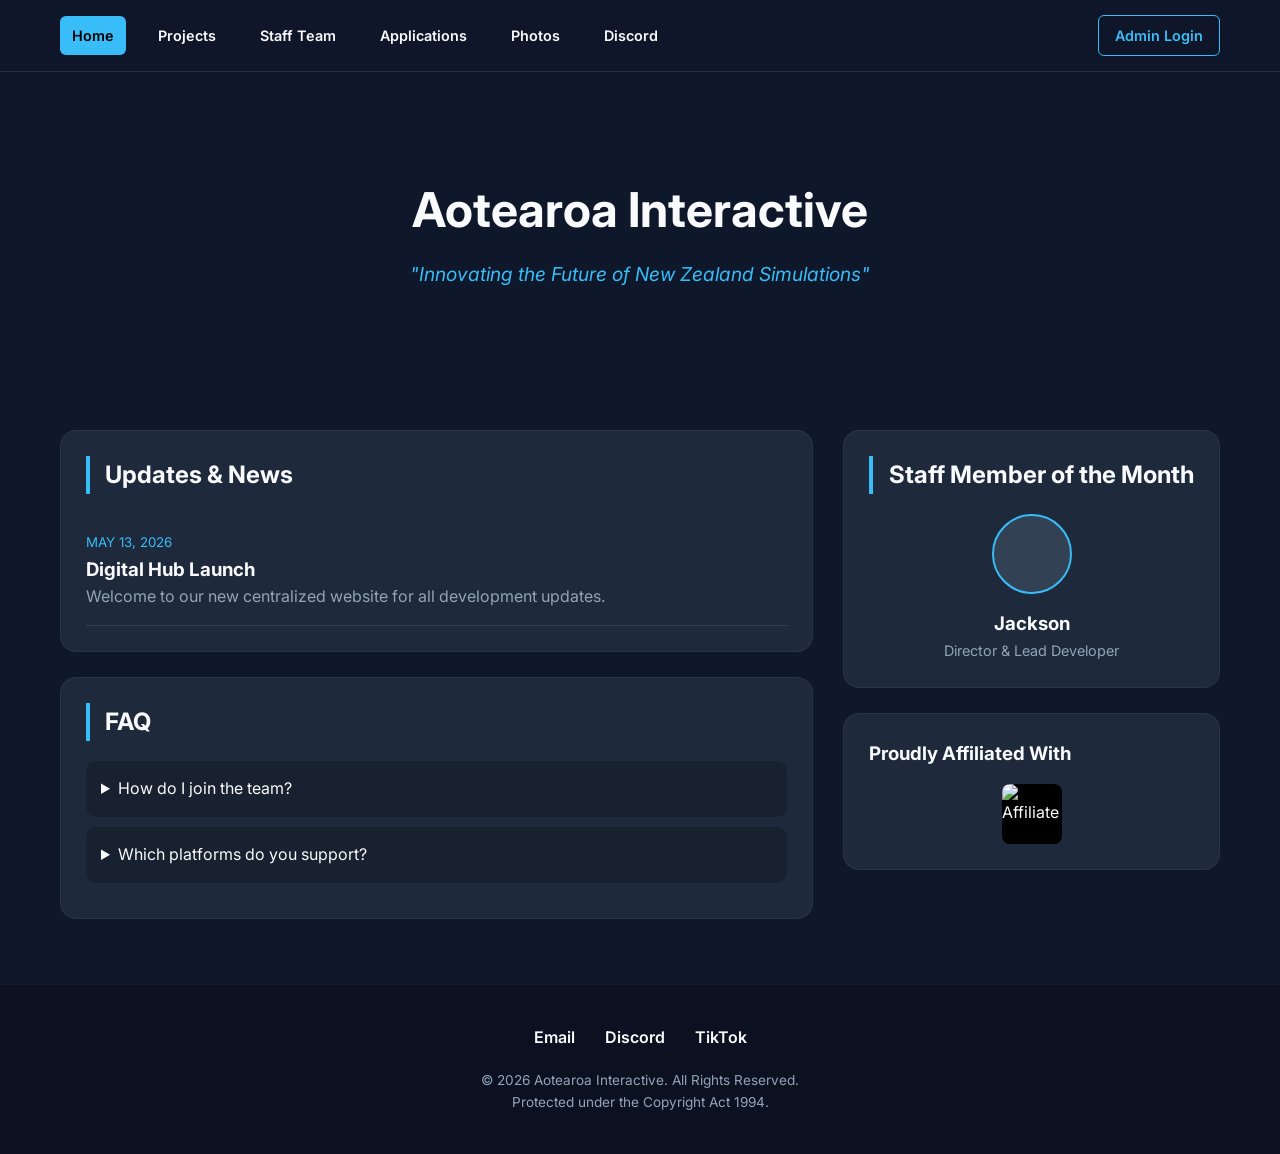
==== index.html @ 5aaaf2c0 "Add files via upload" ====
<!DOCTYPE html>
<html lang="en">
<head>
    <meta charset="UTF-8">
    <meta name="viewport" content="width=device-width, initial-scale=1.0">
    <title>Aotearoa Interactive | Home</title>
    <link href="https://fonts.googleapis.com/css2?family=Inter:wght@400;600;800&display=swap" rel="stylesheet">
    <style>
        :root { --bg: #0f172a; --card: #1e293b; --accent: #38bdf8; --text: #f8fafc; --muted: #94a3b8; }
        * { margin: 0; padding: 0; box-sizing: border-box; }
        body { font-family: 'Inter', sans-serif; background: var(--bg); color: var(--text); line-height: 1.6; }
        
        /* Navigation */
        header { position: sticky; top: 0; z-index: 1000; background: rgba(15, 23, 42, 0.8); backdrop-filter: blur(12px); border-bottom: 1px solid rgba(255,255,255,0.1); padding: 15px 0; }
        .nav-container { max-width: 1200px; margin: 0 auto; display: flex; align-items: center; justify-content: space-between; padding: 0 20px; }
        .nav-links { display: flex; gap: 20px; }
        .nav-links a { color: var(--text); text-decoration: none; font-weight: 600; font-size: 0.9rem; padding: 8px 12px; border-radius: 6px; transition: 0.3s; }
        .nav-links a:hover, .nav-links a.active { background: var(--accent); color: #000; }
        .admin-login { border: 1px solid var(--accent); padding: 8px 16px; border-radius: 6px; text-decoration: none; color: var(--accent); font-weight: 600; font-size: 0.9rem; transition: 0.3s; }
        .admin-login:hover { background: var(--accent); color: #000; }

        /* Content */
        .hero { text-align: center; padding: 100px 20px; background: linear-gradient(rgba(15, 23, 42, 0.7), var(--bg)), url('header-bg.jpg') center/cover; }
        .hero h1 { font-size: 3rem; margin-bottom: 10px; }
        .hero p { color: var(--accent); font-style: italic; font-size: 1.2rem; }
        .container { max-width: 1200px; margin: 40px auto; display: grid; grid-template-columns: 2fr 1fr; gap: 30px; padding: 0 20px; }
        .card { background: var(--card); padding: 25px; border-radius: 16px; margin-bottom: 25px; border: 1px solid rgba(255,255,255,0.05); }
        .section-title { font-size: 1.5rem; margin-bottom: 20px; border-left: 4px solid var(--accent); padding-left: 15px; }

        /* News & FAQ */
        .news-item { border-bottom: 1px solid rgba(255,255,255,0.1); padding: 15px 0; }
        details { background: rgba(0,0,0,0.2); padding: 15px; border-radius: 10px; margin-bottom: 10px; cursor: pointer; }
        
        /* Footer */
        footer { background: #0b1120; text-align: center; padding: 40px 20px; border-top: 1px solid rgba(255,255,255,0.05); }
        .socials { display: flex; justify-content: center; gap: 30px; margin-bottom: 20px; }
        .socials a { color: var(--text); text-decoration: none; font-weight: 600; }
    </style>
</head>
<body>
    <header>
        <nav class="nav-container">
            <div class="nav-links">
                <a href="index.html" class="active">Home</a>
                <a href="projects.html">Projects</a>
                <a href="staff.html">Staff Team</a>
                <a href="apply.html">Applications</a>
                <a href="photos.html">Photos</a>
                <a href="https://discord.gg/yourlink" target="_blank">Discord</a>
            </div>
            <a href="admin.html" class="admin-login">Admin Login</a>
        </nav>
    </header>

    <div class="hero">
        <h1>Aotearoa Interactive</h1>
        <p>"Innovating the Future of New Zealand Simulations"</p>
    </div>

    <div class="container">
        <main>
            <section class="card">
                <h2 class="section-title">Updates & News</h2>
                <div class="news-item">
                    <small style="color: var(--accent);">MAY 13, 2026</small>
                    <h3>Digital Hub Launch</h3>
                    <p style="color: var(--muted);">Welcome to our new centralized website for all development updates.</p>
                </div>
            </section>

            <section class="card">
                <h2 class="section-title">FAQ</h2>
                <details><summary>How do I join the team?</summary><p>Visit the Applications page to view open roles.</p></details>
                <details><summary>Which platforms do you support?</summary><p>We specialize in Roblox and FiveM simulation environments.</p></details>
            </section>
        </main>

        <aside>
            <section class="card" style="text-align: center;">
                <h2 class="section-title">Staff Member of the Month</h2>
                <div style="width: 80px; height: 80px; background: #334155; border-radius: 50%; margin: 0 auto 15px; border: 2px solid var(--accent);"></div>
                <h3>Jackson</h3>
                <p style="font-size: 0.9rem; color: var(--muted);">Director & Lead Developer</p>
            </section>
            <section class="card">
                <h3 style="margin-bottom: 15px;">Proudly Affiliated With</h3>
                <div style="display: flex; gap: 10px; justify-content: center;">
                    <img src="logo1.png" alt="Affiliate" style="width: 60px; height: 60px; background: #000; border-radius: 8px;">
                </div>
            </section>
        </aside>
    </div>

    <footer>
        <div class="socials">
            <a href="mailto:contact@aotearoa.com">Email</a>
            <a href="#">Discord</a>
            <a href="#">TikTok</a>
        </div>
        <p style="color: var(--muted); font-size: 0.85rem;">
            &copy; 2026 Aotearoa Interactive. All Rights Reserved.<br>
            Protected under the Copyright Act 1994.
        </p>
    </footer>
</body>
</html>
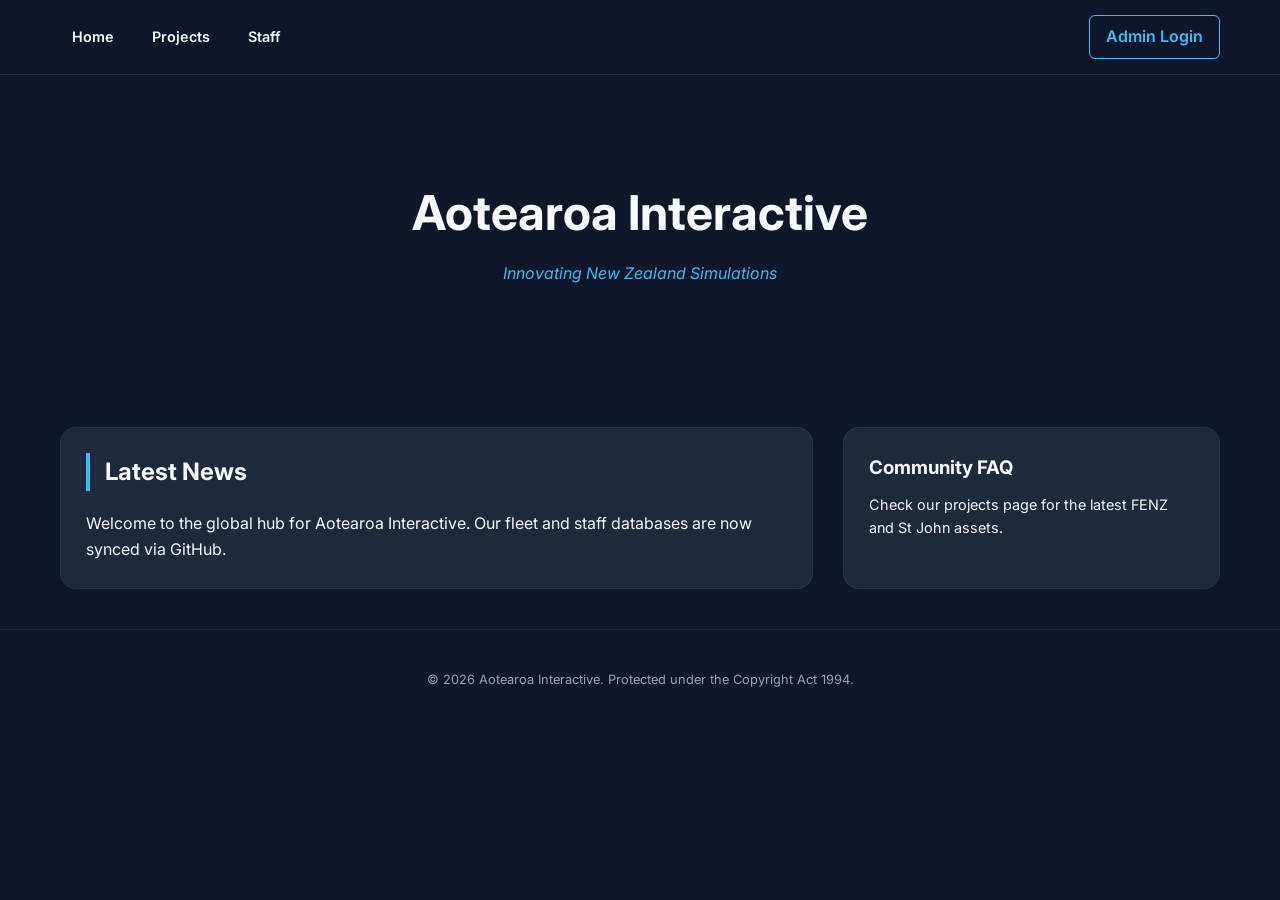
==== commit ae381d77: "Update index.html" ====
--- a/index.html
+++ b/index.html
@@ -6,101 +6,47 @@
     <title>Aotearoa Interactive | Home</title>
     <link href="https://fonts.googleapis.com/css2?family=Inter:wght@400;600;800&display=swap" rel="stylesheet">
     <style>
-        :root { --bg: #0f172a; --card: #1e293b; --accent: #38bdf8; --text: #f8fafc; --muted: #94a3b8; }
+        :root { --bg: #0f172a; --card: #1e293b; --accent: #38bdf8; --text: #f8fafc; }
         * { margin: 0; padding: 0; box-sizing: border-box; }
         body { font-family: 'Inter', sans-serif; background: var(--bg); color: var(--text); line-height: 1.6; }
-        
-        /* Navigation */
         header { position: sticky; top: 0; z-index: 1000; background: rgba(15, 23, 42, 0.8); backdrop-filter: blur(12px); border-bottom: 1px solid rgba(255,255,255,0.1); padding: 15px 0; }
         .nav-container { max-width: 1200px; margin: 0 auto; display: flex; align-items: center; justify-content: space-between; padding: 0 20px; }
-        .nav-links { display: flex; gap: 20px; }
-        .nav-links a { color: var(--text); text-decoration: none; font-weight: 600; font-size: 0.9rem; padding: 8px 12px; border-radius: 6px; transition: 0.3s; }
-        .nav-links a:hover, .nav-links a.active { background: var(--accent); color: #000; }
-        .admin-login { border: 1px solid var(--accent); padding: 8px 16px; border-radius: 6px; text-decoration: none; color: var(--accent); font-weight: 600; font-size: 0.9rem; transition: 0.3s; }
-        .admin-login:hover { background: var(--accent); color: #000; }
-
-        /* Content */
-        .hero { text-align: center; padding: 100px 20px; background: linear-gradient(rgba(15, 23, 42, 0.7), var(--bg)), url('header-bg.jpg') center/cover; }
-        .hero h1 { font-size: 3rem; margin-bottom: 10px; }
-        .hero p { color: var(--accent); font-style: italic; font-size: 1.2rem; }
-        .container { max-width: 1200px; margin: 40px auto; display: grid; grid-template-columns: 2fr 1fr; gap: 30px; padding: 0 20px; }
-        .card { background: var(--card); padding: 25px; border-radius: 16px; margin-bottom: 25px; border: 1px solid rgba(255,255,255,0.05); }
-        .section-title { font-size: 1.5rem; margin-bottom: 20px; border-left: 4px solid var(--accent); padding-left: 15px; }
-
-        /* News & FAQ */
-        .news-item { border-bottom: 1px solid rgba(255,255,255,0.1); padding: 15px 0; }
-        details { background: rgba(0,0,0,0.2); padding: 15px; border-radius: 10px; margin-bottom: 10px; cursor: pointer; }
-        
-        /* Footer */
-        footer { background: #0b1120; text-align: center; padding: 40px 20px; border-top: 1px solid rgba(255,255,255,0.05); }
-        .socials { display: flex; justify-content: center; gap: 30px; margin-bottom: 20px; }
-        .socials a { color: var(--text); text-decoration: none; font-weight: 600; }
+        .nav-links a { color: var(--text); text-decoration: none; font-weight: 600; font-size: 0.9rem; padding: 8px 12px; border-radius: 6px; transition: 0.3s; margin-right: 10px; }
+        .nav-links a:hover { background: var(--accent); color: #000; }
+        .admin-login { border: 1px solid var(--accent); padding: 8px 16px; border-radius: 6px; text-decoration: none; color: var(--accent); font-weight: 600; }
+        .hero { text-align: center; padding: 100px 20px; background: linear-gradient(rgba(15, 23, 42, 0.8), var(--bg)); }
+        .container { max-width: 1200px; margin: 40px auto; padding: 0 20px; display: grid; grid-template-columns: 2fr 1fr; gap: 30px; }
+        .card { background: var(--card); padding: 25px; border-radius: 16px; border: 1px solid rgba(255,255,255,0.05); }
+        footer { text-align: center; padding: 40px; border-top: 1px solid rgba(255,255,255,0.05); font-size: 0.8rem; color: #94a3b8; }
     </style>
 </head>
 <body>
     <header>
         <nav class="nav-container">
             <div class="nav-links">
-                <a href="index.html" class="active">Home</a>
+                <a href="index.html">Home</a>
                 <a href="projects.html">Projects</a>
-                <a href="staff.html">Staff Team</a>
-                <a href="apply.html">Applications</a>
-                <a href="photos.html">Photos</a>
-                <a href="https://discord.gg/yourlink" target="_blank">Discord</a>
+                <a href="staff.html">Staff</a>
             </div>
             <a href="admin.html" class="admin-login">Admin Login</a>
         </nav>
     </header>
-
     <div class="hero">
-        <h1>Aotearoa Interactive</h1>
-        <p>"Innovating the Future of New Zealand Simulations"</p>
+        <h1 style="font-size: 3rem; margin-bottom: 10px;">Aotearoa Interactive</h1>
+        <p style="color: var(--accent); font-style: italic;">Innovating New Zealand Simulations</p>
     </div>
-
     <div class="container">
-        <main>
-            <section class="card">
-                <h2 class="section-title">Updates & News</h2>
-                <div class="news-item">
-                    <small style="color: var(--accent);">MAY 13, 2026</small>
-                    <h3>Digital Hub Launch</h3>
-                    <p style="color: var(--muted);">Welcome to our new centralized website for all development updates.</p>
-                </div>
-            </section>
-
-            <section class="card">
-                <h2 class="section-title">FAQ</h2>
-                <details><summary>How do I join the team?</summary><p>Visit the Applications page to view open roles.</p></details>
-                <details><summary>Which platforms do you support?</summary><p>We specialize in Roblox and FiveM simulation environments.</p></details>
-            </section>
-        </main>
-
-        <aside>
-            <section class="card" style="text-align: center;">
-                <h2 class="section-title">Staff Member of the Month</h2>
-                <div style="width: 80px; height: 80px; background: #334155; border-radius: 50%; margin: 0 auto 15px; border: 2px solid var(--accent);"></div>
-                <h3>Jackson</h3>
-                <p style="font-size: 0.9rem; color: var(--muted);">Director & Lead Developer</p>
-            </section>
-            <section class="card">
-                <h3 style="margin-bottom: 15px;">Proudly Affiliated With</h3>
-                <div style="display: flex; gap: 10px; justify-content: center;">
-                    <img src="logo1.png" alt="Affiliate" style="width: 60px; height: 60px; background: #000; border-radius: 8px;">
-                </div>
-            </section>
-        </aside>
+        <div class="card">
+            <h2 style="margin-bottom: 20px; border-left: 4px solid var(--accent); padding-left: 15px;">Latest News</h2>
+            <p>Welcome to the global hub for Aotearoa Interactive. Our fleet and staff databases are now synced via GitHub.</p>
+        </div>
+        <div class="card">
+            <h3>Community FAQ</h3>
+            <p style="font-size: 0.9rem; margin-top: 10px;">Check our projects page for the latest FENZ and St John assets.</p>
+        </div>
     </div>
-
     <footer>
-        <div class="socials">
-            <a href="mailto:contact@aotearoa.com">Email</a>
-            <a href="#">Discord</a>
-            <a href="#">TikTok</a>
-        </div>
-        <p style="color: var(--muted); font-size: 0.85rem;">
-            &copy; 2026 Aotearoa Interactive. All Rights Reserved.<br>
-            Protected under the Copyright Act 1994.
-        </p>
+        &copy; 2026 Aotearoa Interactive. Protected under the Copyright Act 1994.
     </footer>
 </body>
-</html>+</html>
